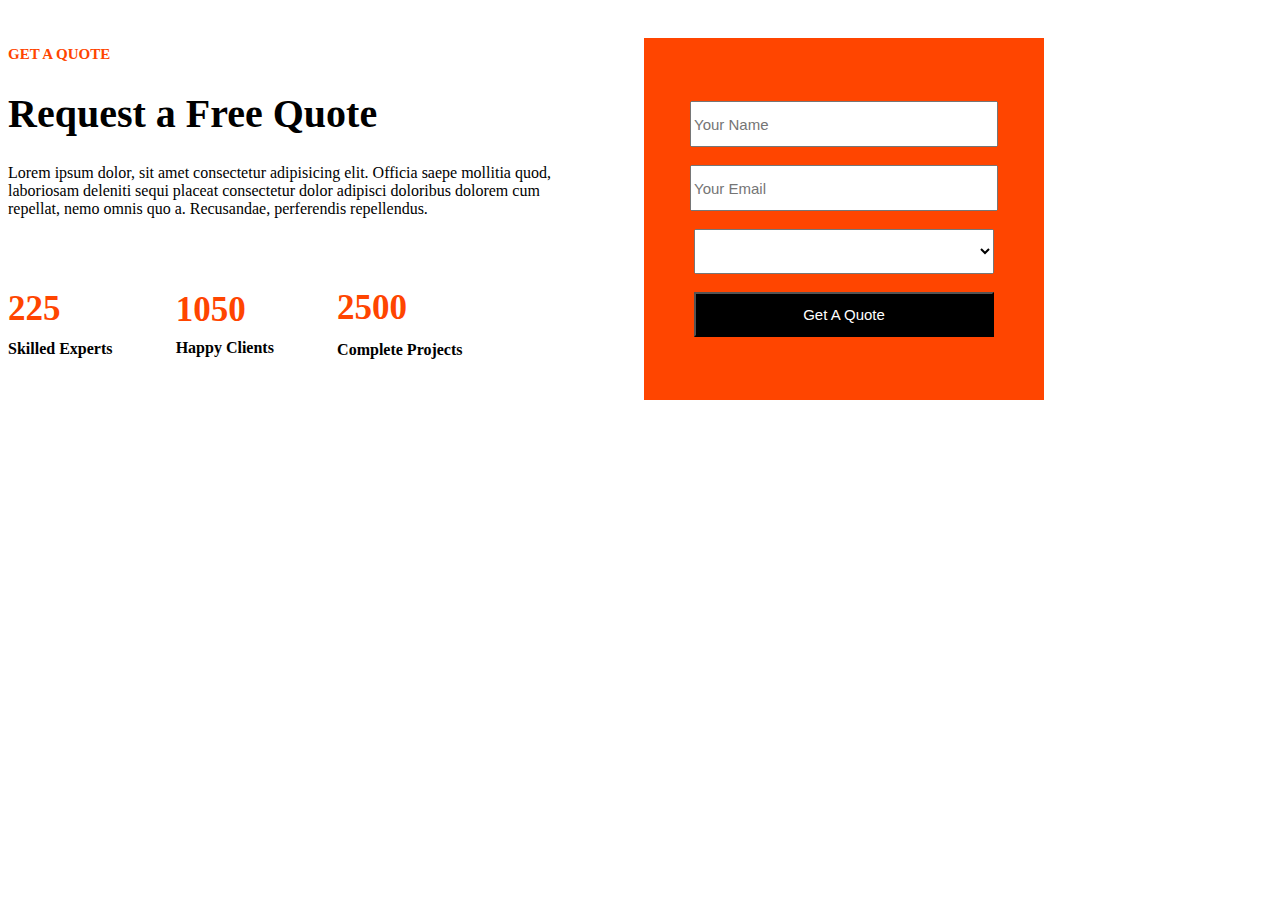
==== Index.html @ dff36d0b "Parte ícaro" ====
<!DOCTYPE html>
<html lang="pt-br">
<head>
    <meta charset="UTF-8">
    <meta name="viewport" content="width=device-width, initial-scale=1.0">
    <link rel="stylesheet" href="styles.css"> 
    <title>Landing Page 2.0</title>
</head>
<body>
    <header>

    </header>
    <main>

        <!-- Parte Ícaro -->

        <article></article>
            <section class="legenda">
                <br>
                <h4 id="primTitulo"> <strong>GET A QUOTE</strong></h4>
                <h1 id="segTitulo">Request a Free Quote</h1>
                <p id="legPrincipal">Lorem ipsum dolor, sit amet consectetur adipisicing elit. Officia saepe mollitia quod, laboriosam deleniti sequi placeat consectetur dolor adipisci doloribus dolorem cum repellat, nemo omnis quo a. Recusandae, perferendis repellendus.</p>
            </section>
            <section class="dados">
                <div id="dados1">
                    <h1 id="numerosDados">225</h1>
                    <h4 id="obsDados">Skilled Experts</h4>
                </div>
                <div id="dados2">
                    <h1 id="numerosDados">1050</h1>
                    <h4 id="obsDados">Happy Clients</h4>
                </div>
                <div id="dados3">
                    <h1 id="numerosDados">2500</h1>
                    <h4 id="obsDados">Complete Projects</h4>
                </div>
            </section>
            <section class="credenciais">
                <div>
                    <input type="text" name="nome" id="nome" placeholder="Your Name" required>
                </div><br>
                <div>
                    <input type="email" name="email" id="email" placeholder="Your Email" required>
                </div><br>
                <div>
                    <select name="" id="servico">
                        <option value=""></option>
                        <option value=""></option>
                        <option value=""></option>
                    </select>
                </div><br>
                <input id="button" type="submit" value="Get A Quote" required>
            </section>
         </article>

    </main>
    <footer>

    </footer>
    
</body>
</html>
---- styles.css ----
article{
    padding-left: 10%;
    background-color: rgb(218, 214, 214);
    font-family: Verdana, Geneva, Tahoma, sans-serif;
    height: 60%;
}
.legenda{

    height: 30px;
}
#primTitulo{
    color: orangered;
    font-size: 15px;
}
#segTitulo{
    font-size: 40px;
}
#legPrincipal{
    width: 580px;
    
}
.dados{
    display: inline-flex;
    align-items: center;
    width: 50%;
    flex-wrap: wrap;   
}
#dados2{
    padding-left: 10%;
}
#dados3{
    padding-left: 10%;
}
div h1{
    font-size: 180%;
    margin-bottom: 0;
}
#obsDados{
    margin-top: 10%;

}
#numerosDados{
    color: orangered;
    font-size: 35px;
}
.credenciais{
    background-color: orangered;
    display: inline-block;
    width: 400px;
    height: 58%;
    text-align: center;
    padding-top: 5%;
    padding-bottom: 5%;
    margin: 0;
}
#nome{
    width: 300px;
    height: 40px;
    font-size: 15px;
    font-family: Verdana, Geneva, Tahoma, sans-serif;
}
#email{
    width: 300px;
    height: 40px;
    font-size: 15px;
    font-family: Verdana, Geneva, Tahoma, sans-serif;
}
#servico{
    width: 300px;
    height: 45px;
}
#button{
    color: white;
    background-color: black;
    width: 300px;
    height: 45px;
    font-size: 15px;
}
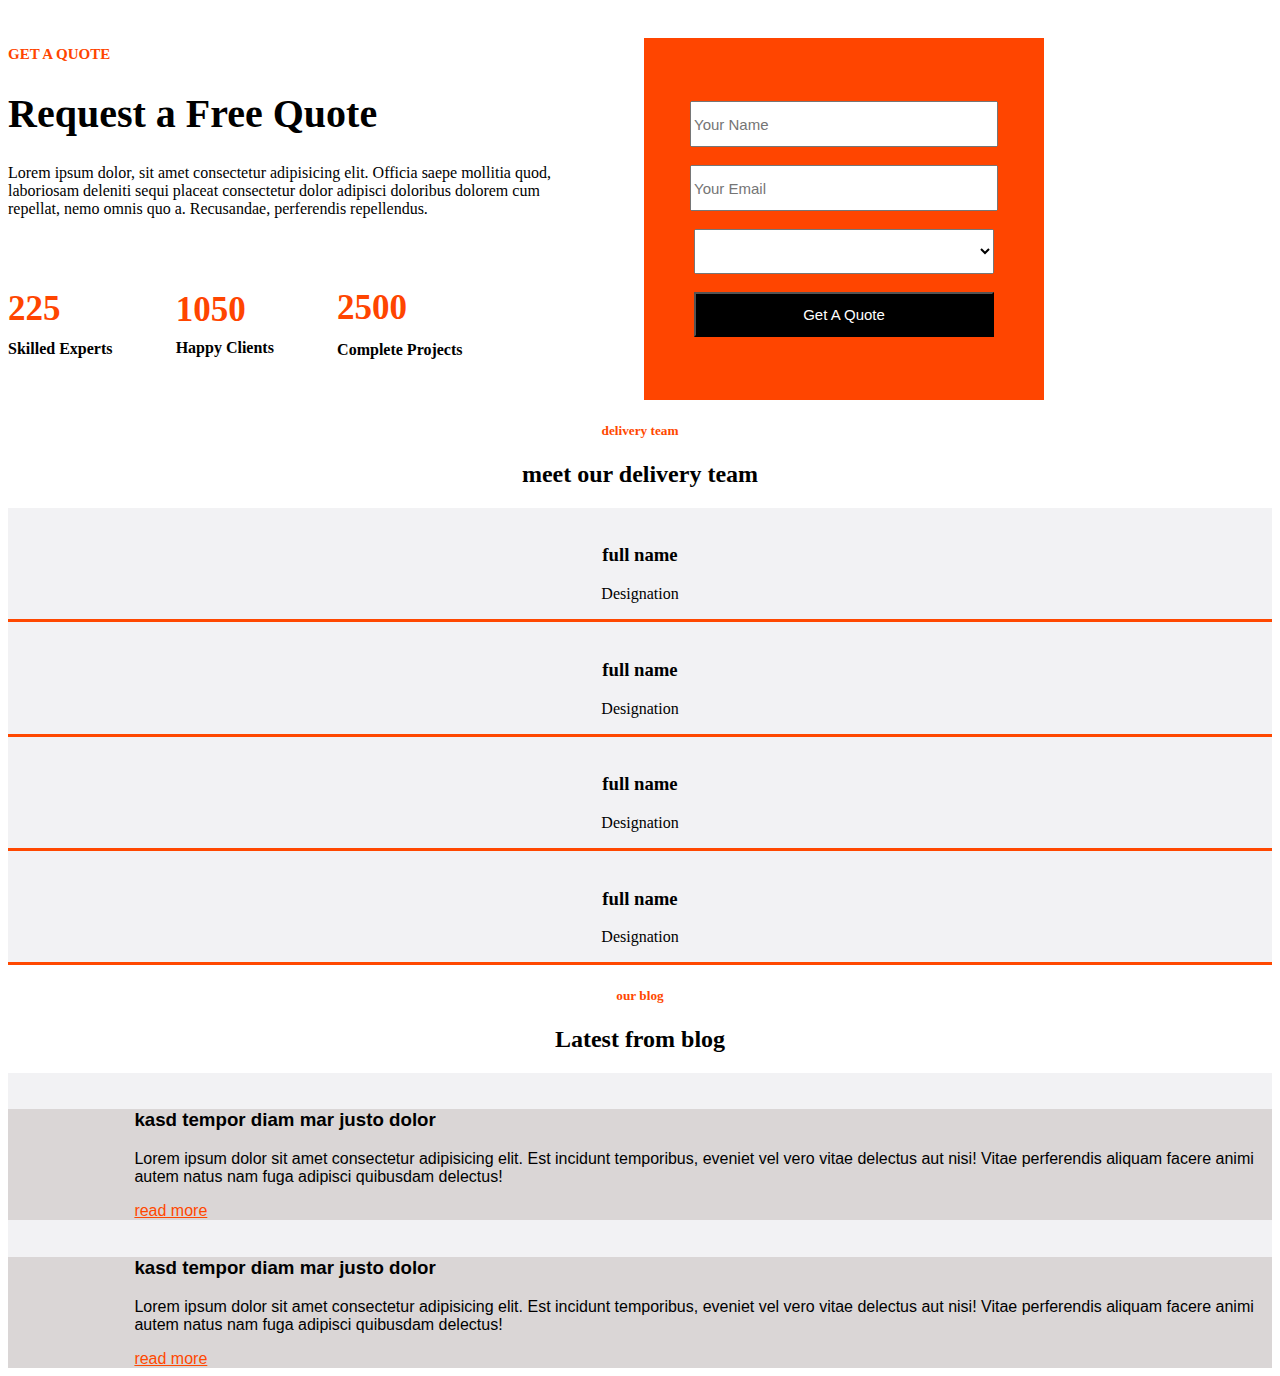
==== commit d1e1912c: "parte thiago" ====
--- a/Index.html
+++ b/Index.html
@@ -4,6 +4,8 @@
     <meta charset="UTF-8">
     <meta name="viewport" content="width=device-width, initial-scale=1.0">
     <link rel="stylesheet" href="styles.css"> 
+    <link href="https://cdn.jsdelivr.net/npm/bootstrap@5.0.2/dist/css/bootstrap.min.css" rel="stylesheet"
+        integrity="sha384-EVSTQN3/azprG1Anm3QDgpJLIm9Nao0Yz1ztcQTwFspd3yD65VohhpuuCOmLASjC" crossorigin="anonymous">
     <title>Landing Page 2.0</title>
 </head>
 <body>
@@ -53,10 +55,79 @@
             </section>
          </article>
 
+         <!--Parte Thiago-->
+
+         <div class="container-fluid">
+            <div class="row d-flex flex-row justify-content-center  mt-5">
+                <h5 class="TituloFuncionarios1">delivery team</h5>
+                <h2 class="TituloFuncionarios2">meet our delivery team</h2>
+    
+                <div class="col-2  col-md-2 col-lg-2 col-xl-2 p-0 m-2 linha1">
+                    <div>
+                        <img src="imagens/funcionario01.png" alt="" class="w-100">
+                    </div>
+                    <h3>full name</h3>
+                    <p>Designation</p>
+                </div>
+                <div class="col-2  col-md-2 col-lg-2 col-xl-2 p-0  m-2 linha1">
+                    <div>
+                        <img src="imagens/funcionario02.png" alt="" class="w-100">
+                    </div>
+                    <h3>full name</h3>
+                    <p>Designation</p>
+                </div>
+                <div class="col-2 col-md-2 col-lg-2 col-xl-2 p-0  m-2 linha1">
+                    <div>
+                        <img src="imagens/funcionaria03.png" alt="" class="w-100">
+                    </div>
+                    <h3>full name</h3>
+                    <p>Designation</p>
+                </div>
+                <div class="col-2 col-md-2 col-lg-2 col-xl-2 p-0 m-2 linha1">
+                    <div>
+                        <img src="imagens/funcionario04.png" alt="" class="w-100">
+                    </div>
+                    <h3>full name</h3>
+                    <p>Designation</p>
+                </div>
+            </div>
+            <div class="row mt-5 d-flex flex-row justify-content-center ">
+                <h5 class="TituloCaras1">our blog</h5>
+                <h2 class="TituloCaras2">Latest from blog</h2>
+                <div class="col-4 p-0 m-2 linha2">
+                    <div>
+                        <img src="imagens/carasEmpacotando01.png" alt="" class="w-100">
+                    </div>
+                    <article class="p-4 fs-6">
+                        <h3>kasd tempor diam mar justo dolor</h3>
+                        <p>Lorem ipsum dolor sit amet consectetur adipisicing elit. Est incidunt temporibus, eveniet vel
+                            vero vitae delectus aut nisi! Vitae perferendis aliquam facere animi autem natus nam fuga
+                            adipisci quibusdam delectus!</p>
+                        <a href="#" class="linkLinha2">read more</a>
+                    </article>
+                </div>
+    
+                <div class="col-4 p-0 m-2 linha2">
+                    <div>
+                        <img src="imagens/carasNaendustria01.png" alt="" class="w-100">
+                    </div>
+                    <article class="p-4 fs-6">
+                        <h3>kasd tempor diam mar justo dolor</h3>
+                        <p>Lorem ipsum dolor sit amet consectetur adipisicing elit. Est incidunt temporibus, eveniet vel
+                            vero vitae delectus aut nisi! Vitae perferendis aliquam facere animi autem natus nam fuga
+                            adipisci quibusdam delectus!</p>
+                        <a href="#" class="linkLinha2">read more</a>
+                    </article>
+                </div>
+            </div>
+        </div>
+
     </main>
     <footer>
 
     </footer>
-    
+    <script src="https://cdn.jsdelivr.net/npm/bootstrap@5.0.2/dist/js/bootstrap.bundle.min.js"
+        integrity="sha384-MrcW6ZMFYlzcLA8Nl+NtUVF0sA7MsXsP1UyJoMp4YLEuNSfAP+JcXn/tWtIaxVXM"
+        crossorigin="anonymous"></script>
 </body>
 </html>--- a/styles.css
+++ b/styles.css
@@ -75,4 +75,33 @@
     width: 300px;
     height: 45px;
     font-size: 15px;
-}+}
+
+ 
+.TituloCaras2 {
+    text-align: center;
+  }
+
+  .TituloCaras1 {
+    color: #FF4800;
+    text-align: center;
+  }
+
+  .TituloFuncionarios1 {
+    color: #FF4800;
+    text-align: center;
+  }
+
+  .TituloFuncionarios2 {
+    text-align: center;
+  }
+
+.linha2{background-color: #F2F2F4;
+}
+
+.linkLinha2{color: #FF4800;
+text-decoration: underline;}
+
+.linha1{background-color: #F2F2F4;
+border-bottom: 3px solid #FF4800;
+text-align: center;}